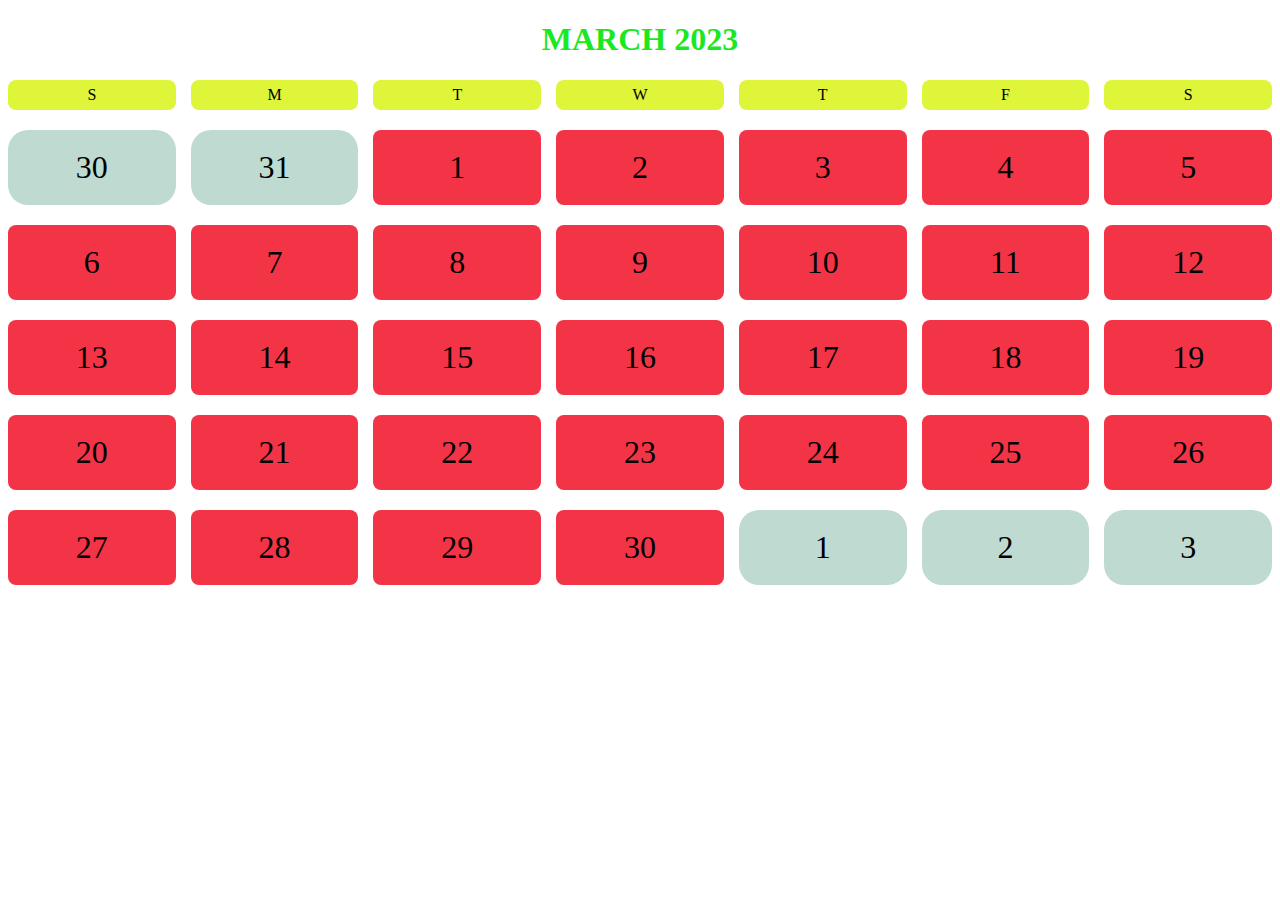
==== calender.html @ 490c4c09 "first" ====
<!DOCTYPE html>
<html lang="en">
  <head>
    <meta charset="UTF-8" />
    <meta http-equiv="X-UA-Compatible" content="IE=edge" />
    <meta name="viewport" content="width=device-width, initial-scale=1.0" />
    <title>MY CALENDER</title>
    <style>
      .calender {
        display: grid;
        grid-template-columns: repeat(7, 1fr);
        grid-template-rows: 30px repeat(5,75px);
        row-gap: 20px;
        column-gap: 15px;
      }
      
      .date, .day {
        background-color: rgb(243, 52, 71);
        font-size: 2em;
        display: grid;
        justify-content: center;
        align-content: center;
        border-radius: 8px;
      }
      .day{
        font-size: 1em;
        background-color: rgb(223, 245, 58);
      }
      .other-month {
        background-color: rgb(191, 218, 209);
        
        font-size: 2em;
        display: grid;
        justify-content: center;
        align-content: center;
        border-radius: 20px;
      }
    </style>
  </head>
  <body>
    <h1 style="color: rgb(26, 232, 33);text-align: center;">MARCH 2023</h1>
    
    <div class="calender">
        <div class="day">S</div>
        <div class="day">M</div>
        <div class="day">T</div>
        <div class="day">W</div>
        <div class="day">T</div>
        <div class="day">F</div>
        <div class="day">S</div>
      <div class="other-month">30</div>
      <div class="other-month">31</div>

      <div class="date">1</div>
      <div class="date">2</div>
      <div class="date">3</div>
      <div class="date">4</div>
      <div class="date">5</div>
      <div class="date">6</div>
      <div class="date">7</div>
      <div class="date">8</div>
      <div class="date">9</div>
      <div class="date">10</div>
      <div class="date">11</div>
      <div class="date">12</div>
      <div class="date">13</div>
      <div class="date">14</div>
      <div class="date">15</div>
      <div class="date">16</div>
      <div class="date">17</div>
      <div class="date">18</div>
      <div class="date">19</div>
      <div class="date">20</div>
      <div class="date">21</div>
      <div class="date">22</div>
      <div class="date">23</div>
      <div class="date">24</div>
      <div class="date">25</div>
      <div class="date">26</div>
      <div class="date">27</div>
      <div class="date">28</div>
      <div class="date">29</div>
      <div class="date">30</div>
      <div class="other-month">1</div>

      <div class="other-month">2</div>

      <div class="other-month">3</div>
    </div>
  </body>
</html>
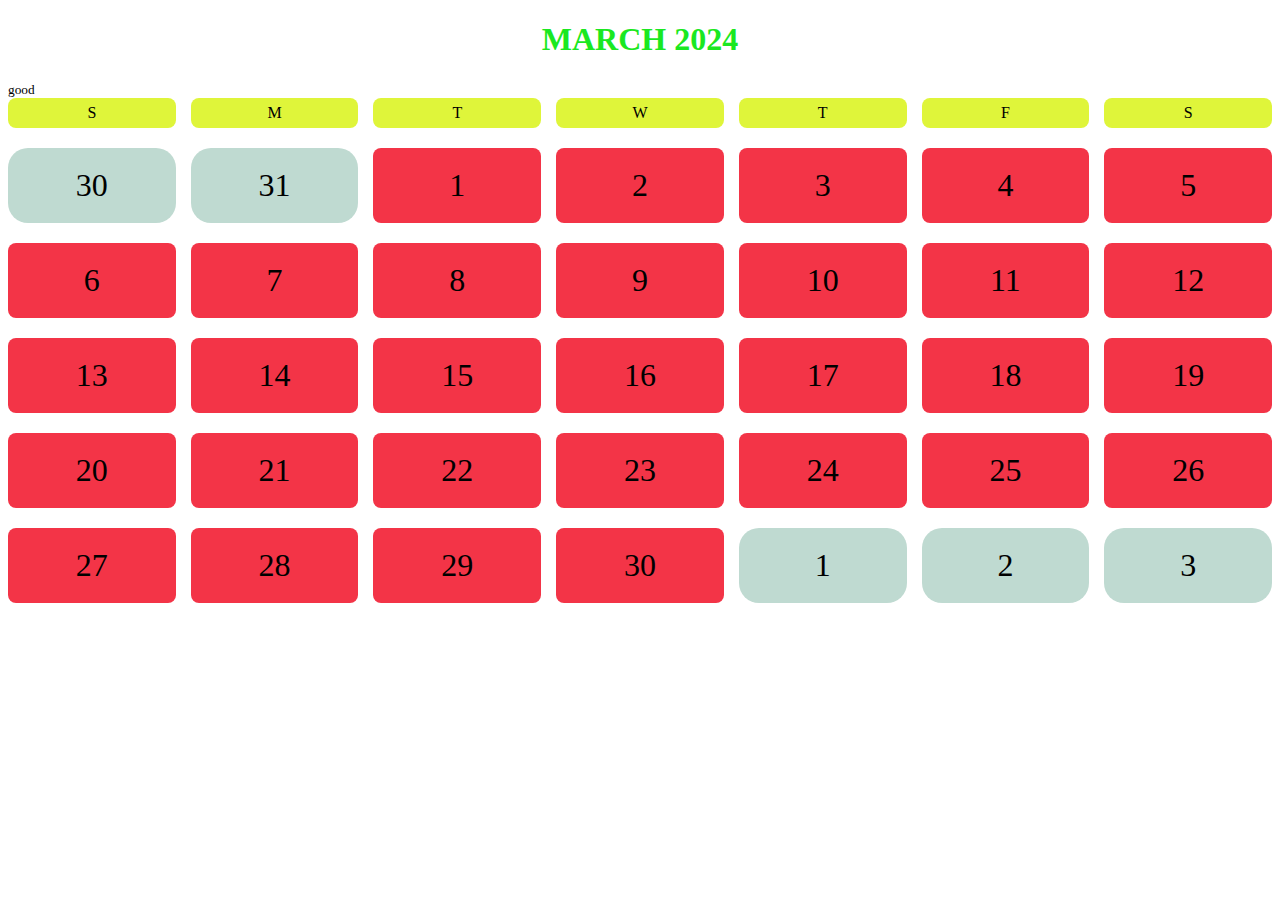
==== commit 1400818c: "n" ====
--- a/calender.html
+++ b/calender.html
@@ -38,7 +38,8 @@
     </style>
   </head>
   <body>
-    <h1 style="color: rgb(26, 232, 33);text-align: center;">MARCH 2023</h1>
+    <h1 style="color: rgb(26, 232, 33);text-align: center;">MARCH 2024</h1>
+    <small> good</small>
     
     <div class="calender">
         <div class="day">S</div>
